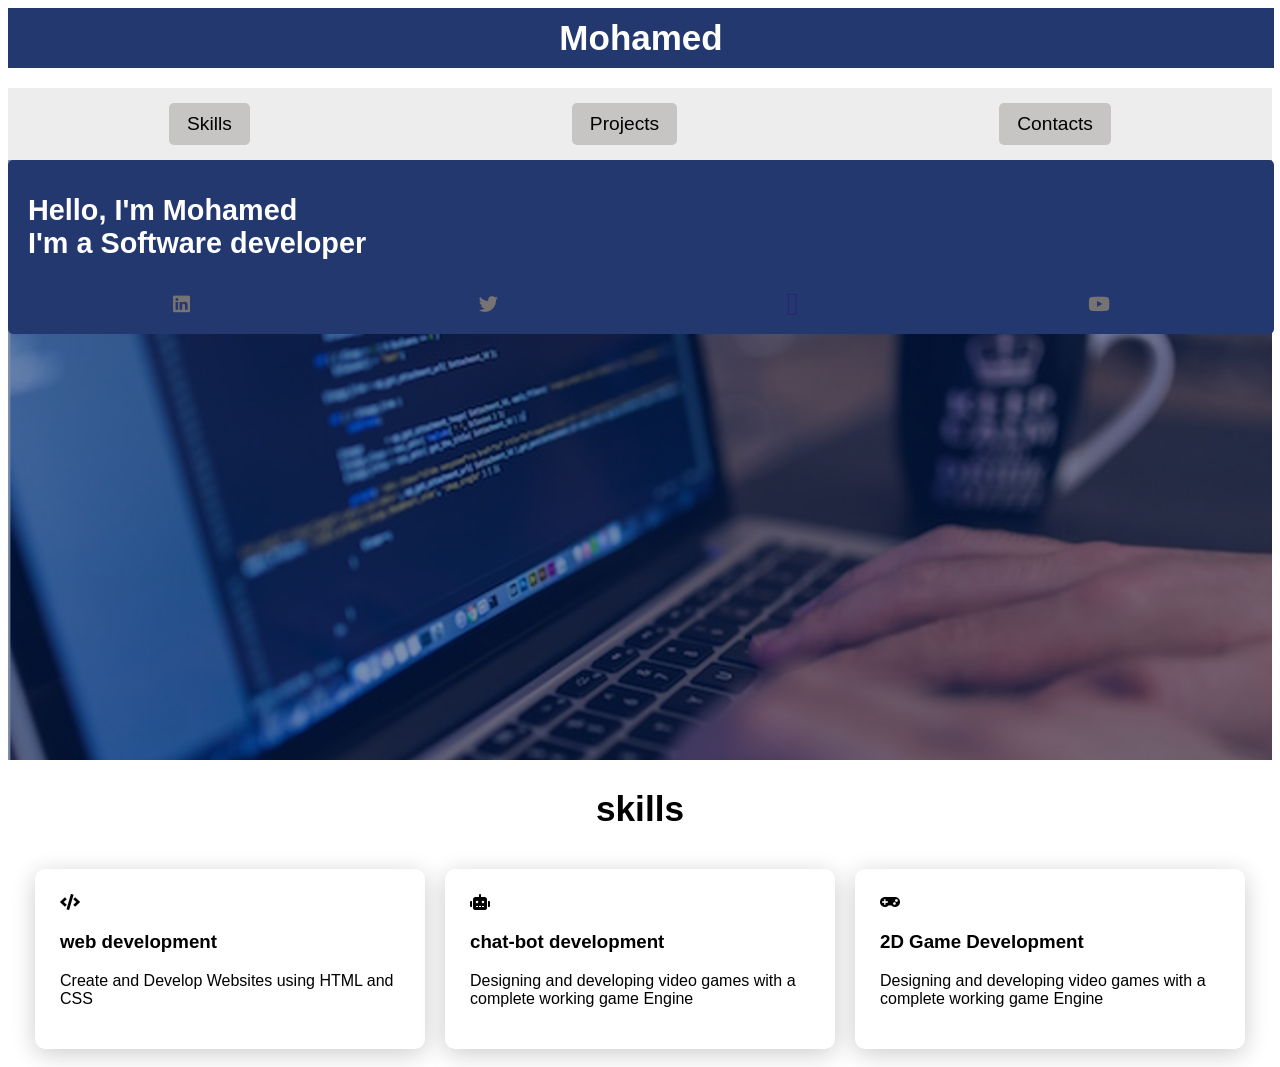
==== student/index.html @ d79ed57a "Add files via upload" ====
<!DOCTYPE html>
<html lang="en">
    <link rel="stylesheet" href="https://cdnjs.cloudflare.com/ajax/libs/font-awesome/5.15.4/css/all.min.css">
    <link rel="stylesheet" href="style.css">

<head>
    <meta charset="UTF-8">
</head>

<body>

    <header>
     <a href="#" class="logo">Mohamed</a>
    </header>
    <nav class="navigation">
        <a href="#skills">Skills</a>
        <a href="projects.html">Projects</a>
        <a href="contacts.html">Contacts</a>

     </nav>
     <section class="main">
        <div id="start">
            <h2>
                Hello, I'm Mohamed <br>
                <span id="sw">
                    I'm a Software developer
                </span>
            </h2>
               
            
            <div class="social-icon">
                <a href="#"><i class="fab fa-linkedin" id="linked"></i></a>
                <a href="#"><i class="fab fa-twitter" id="twitter"></i></a>
                <a href="#"><i class="fab fa-instagram" id="insta"></i></a>
                <a href="#"><i class="fab fa-youtube" id="tube"></i></a>
            </div>
        </div>

     </section>
     <section>
        <h2 class="title">
         skills
        </h2>
        <div class="contant">
            <div class="card">
                <div class="icon">
                    <i class="fas fa-code"></i>
                </div>
                <div class="info">
                    <h3>web development</h3>
                    <p>Create and Develop Websites using HTML and CSS</p>
                </div>

            </div>
            <div class="card">
                <div class="icon">
                    <i class="fas fa-robot"></i>
                </div>
                <div class="info">
                    <h3>chat-bot development</h3>
                    <p>Designing and developing video games with a complete working game Engine</p>
                </div>

            </div>
            <div class="card">
                <div class="icon">
                    <i class="fas fa-gamepad"></i>
                </div>
                <div class="info">
                    <h3>2D Game Development</h3>
                    <p>Designing and developing video games with a complete working game Engine</p>
                </div>

            </div>
        </div>
        
    
     </section>
  

   
               
</body>
</html>
---- student/style.css ----
.root{
    --main-blue: #3a6cf4;
}
*{
   font-family: 'Poppins', sans-serif;
   width: auto;
}
body {
  overflow-x: hidden;
}
.main{
    background-image: url(background.png);
    background-size: cover;
    background-repeat: no-repeat;
    height: 600px;
}
header {
    background-color: rgb(36, 56, 112);
    width: 100%;
    display: flex;
    justify-content: space-between;
    align-items: center;
    padding: 10px 20px;
    width: 97%;
    z-index: 999;
    margin-bottom: 20px;
    position: static;
    
  }
  .logo{
    color: #fff;
    text-decoration: none;
    text-align: center;
    margin: auto;
    font-weight: 600;
    font-size: 35px;
  }
  
  .navigation{
    display: flex;
    justify-content: space-around;
    align-items: center;
    padding: 15px 0;
    align-self: center;
    background-color: rgba(104, 104, 104, 0.116);
  }
  
  .navigation a {
    text-decoration: none;
    color: black;
    font-weight: 500;
    font-size: 1.2em;
    padding-left: 18px;
    padding-right: 18px;
    padding-top: 10px;
    padding-bottom: 10px;
    border-radius: 5px;
    background-color: #c7c4c4;
  }
  
  .navigation a:hover {
    color: #ffffff;
  }
  #start{
    background-color:rgb(36, 56, 112);
    color: white;
    padding: 10px 20px;
    border-radius: 5px;
    text-decoration: none;
    font-weight: 600;
    font-size: 1.2em;
    margin-right: 20px;
    width: 97%;
  }
  .social-icon{
    display: flex;
    justify-content: space-around;
    align-items: center;
    padding: 15px 0;
    align-self: center;
    height: 10px;
    line-height: 10px;
  }
  #linked, #twitter, #insta, #tube{
    color: rgb(119, 115, 115);
  }
#tube:hover{
color: rgb(182, 13, 13);
}
#insta:hover{
    color: rgb(46, 34, 112);
}
#twitter:hover, #linked:hover{
    color: rgb(9, 75, 129);
}
.title{
    display: flex;
    justify-content: center;
    font-weight: 600;
    margin-bottom: 30px;
    font-size: 2.2em;
    color: var(--main-blue);
    border-radius: 5px;
}
.contant{
    display: flex;
    flex-direction: row;
    flex-wrap: wrap;
    justify-content: center;
}
.card, .project-card{
    background-color: #fff;
    width: 21.25em;
    border-radius: 10px;
    padding: 25px;
    margin: 10px;
    box-shadow: 0 5px 25px rgba(0, 0, 0, 0.2);
}
.contant-b{
  flex-wrap: wrap;
  justify-content: center;
  display: inline;
}
#a{
    font-size: 30px;

}
a{
  color: rgb(96, 45, 143);
  text-decoration: none;
}
a:hover{
  color: var(--main-blue);
}
.project-card1{
  background-color: #ffffff;
  width: 21.25em;
  border-radius: 10px;
  padding: 25px;
  margin: 10px;
  box-shadow: 0 5px 25px rgba(0, 0, 0, 0.2);
}
.project-card1:hover{
  background-color: #13e447;
  box-shadow: 0 5px 25px rgba(0, 0, 0, 0.3);
}
.project-card2:hover{
  background-color: #c113e4;
  box-shadow: 0 5px 25px rgba(0, 0, 0, 0.3);
}
.project-card3:hover{
  background-color: #251036;
  box-shadow: 0 5px 25px rgba(0, 0, 0, 0.3);
}
.project-card2{  background-color: #fff;
  width: 21.25em;
  border-radius: 10px;
  padding: 25px;
  margin: 10px;
  box-shadow: 0 5px 25px rgba(0, 0, 0, 0.2);
}
.project-card3{  background-color: #fff;
  width: 21.25em;
  border-radius: 10px;
  padding: 25px;
  margin: 10px;
  box-shadow: 0 5px 25px rgba(0, 0, 0, 0.2);
}
#tik{
  font-family: 'Montserrat', sans-serif;
  font-weight: 200;
}
#insta{
  font-family: 'Lobster', cursive;
  font-size: 32px;
  color: rgb(46, 34, 112);
}
#whats{
  font-family: 'Roboto', sans-serif;
}
#body{
  align-items: center;
  display: inline;
}
#contant-b{
  display: inline;
  flex-direction: row;
  flex-wrap: wrap;
  justify-content: center;
  align-items: center;
  margin-top: 20px;
}
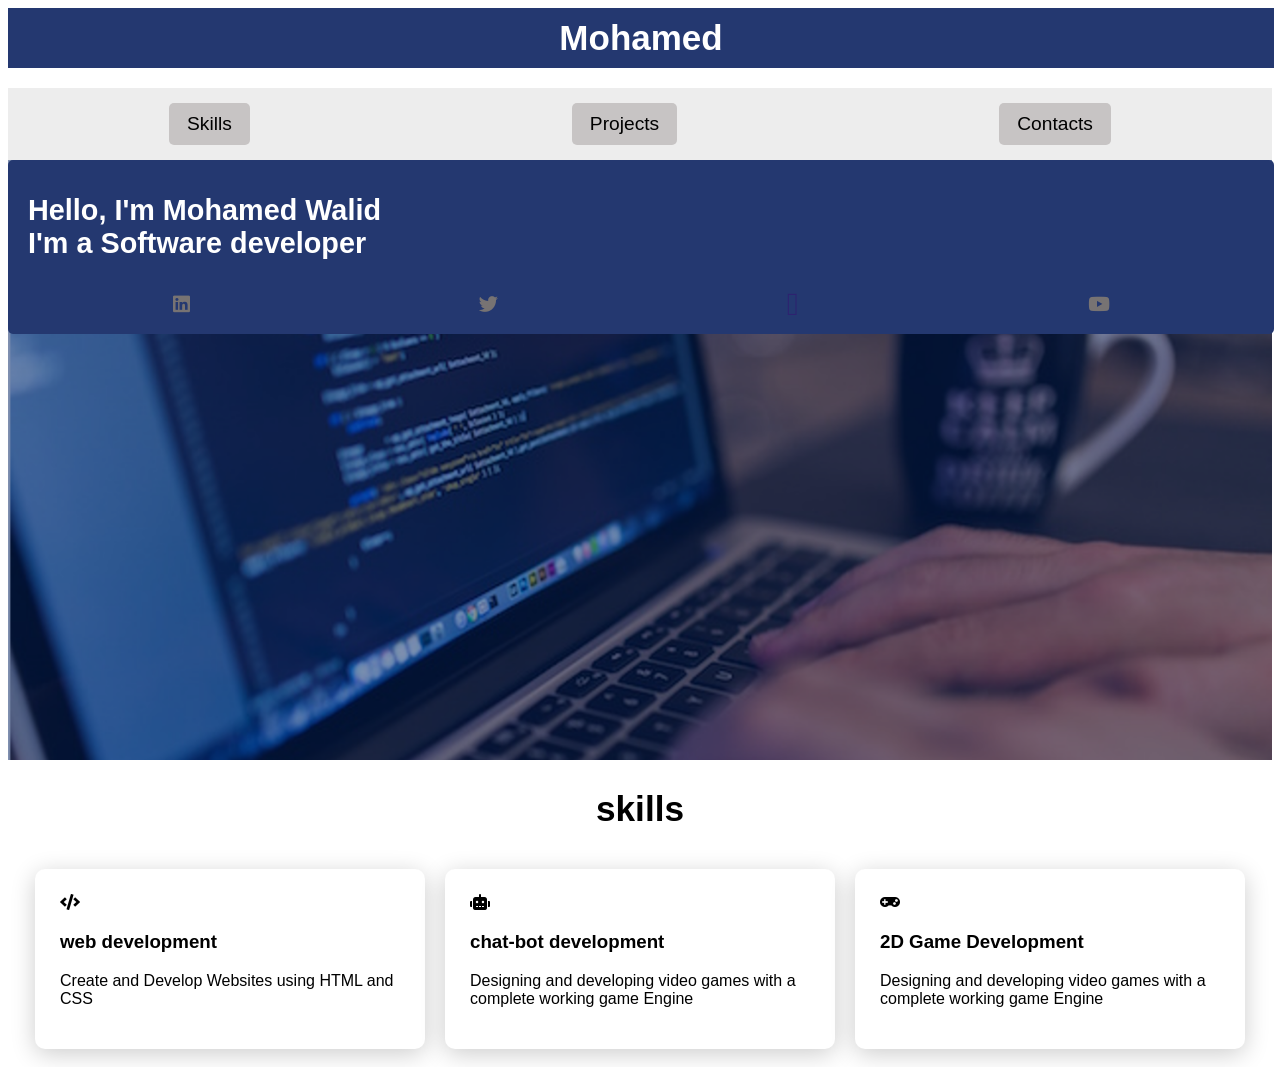
==== commit 1ba0dabf: "adding some words" ====
--- a/student/index.html
+++ b/student/index.html
@@ -21,7 +21,7 @@
      <section class="main">
         <div id="start">
             <h2>
-                Hello, I'm Mohamed <br>
+                Hello, I'm Mohamed  Walid<br>
                 <span id="sw">
                     I'm a Software developer
                 </span>
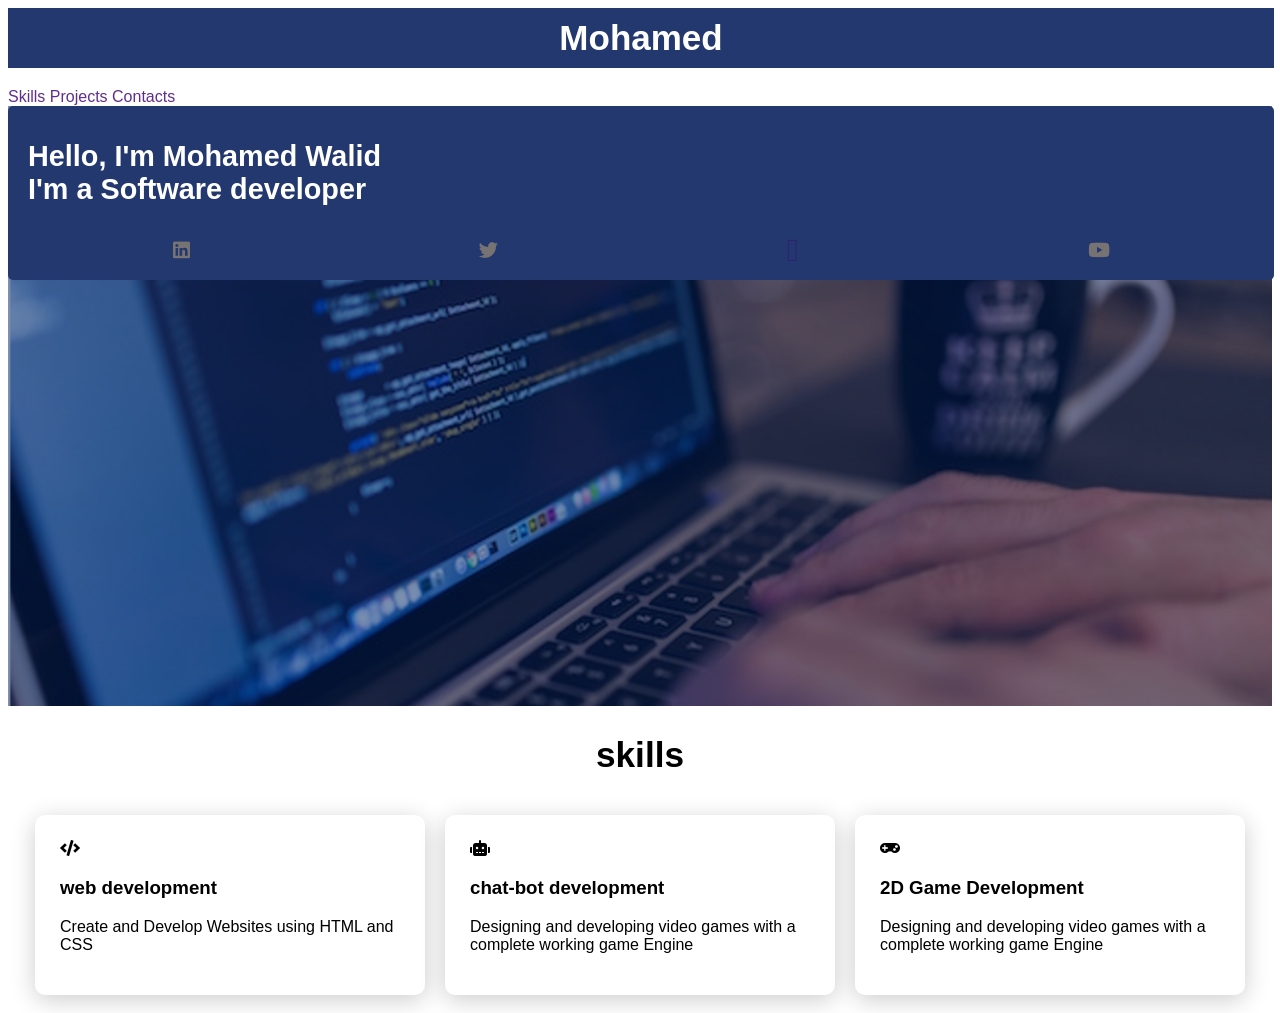
==== commit 85627d5a: "add bootstap style" ====
--- a/student/index.html
+++ b/student/index.html
@@ -12,7 +12,7 @@
     <header>
      <a href="#" class="logo">Mohamed</a>
     </header>
-    <nav class="navigation">
+    <nav class="nav nav-tabs">
         <a href="#skills">Skills</a>
         <a href="projects.html">Projects</a>
         <a href="contacts.html">Contacts</a>
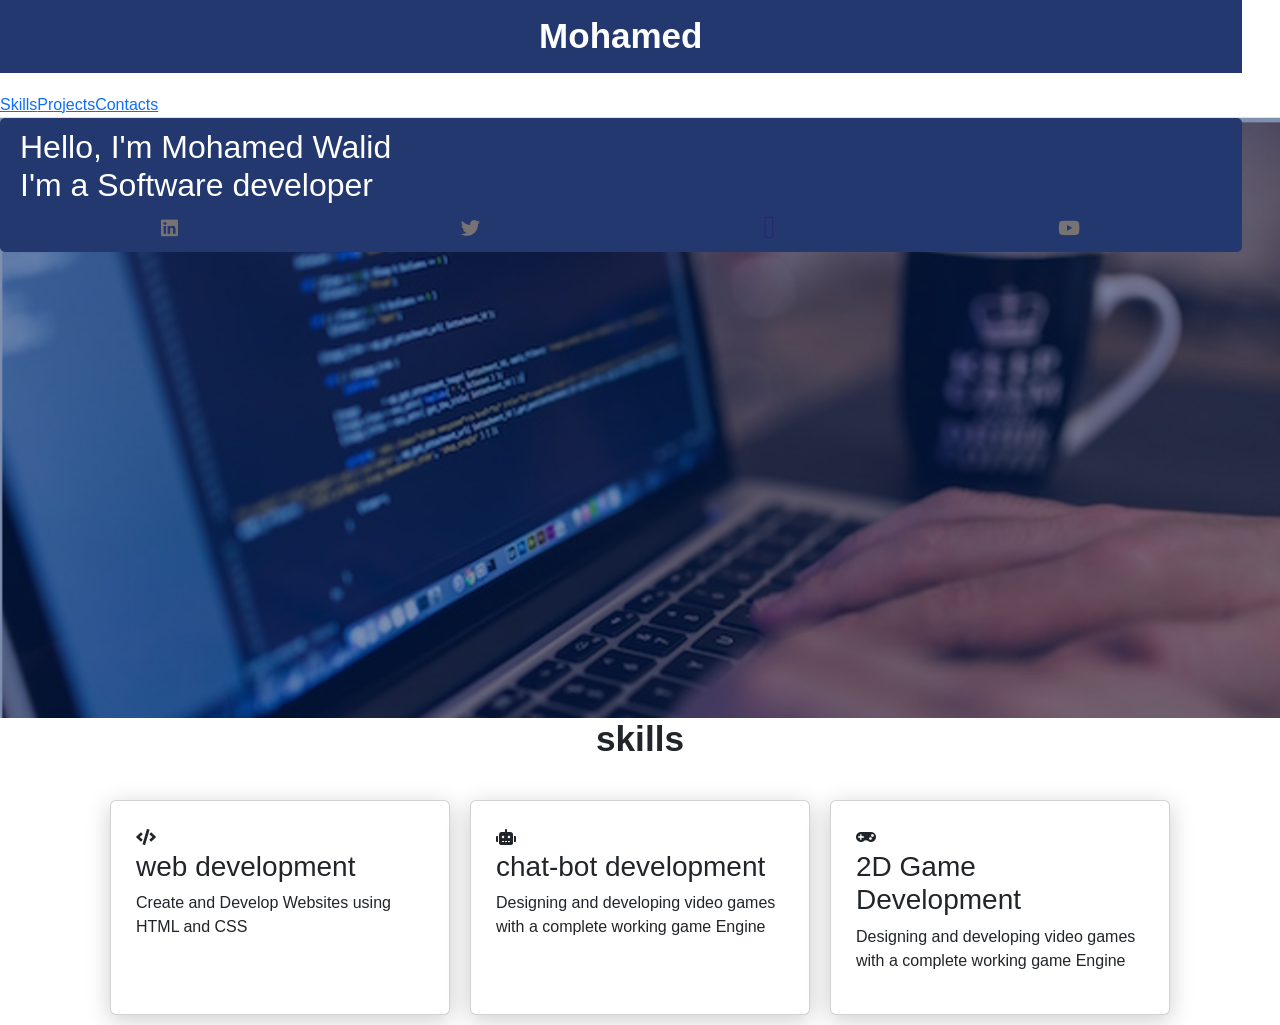
==== commit 6fe31dbe: "add boot stap link" ====
--- a/student/index.html
+++ b/student/index.html
@@ -2,6 +2,7 @@
 <html lang="en">
     <link rel="stylesheet" href="https://cdnjs.cloudflare.com/ajax/libs/font-awesome/5.15.4/css/all.min.css">
     <link rel="stylesheet" href="style.css">
+    <link href="https://cdn.jsdelivr.net/npm/bootstrap@5.3.5/dist/css/bootstrap.min.css" rel="stylesheet" integrity="sha384-SgOJa3DmI69IUzQ2PVdRZhwQ+dy64/BUtbMJw1MZ8t5HZApcHrRKUc4W0kG879m7" crossorigin="anonymous">
 
 <head>
     <meta charset="UTF-8">
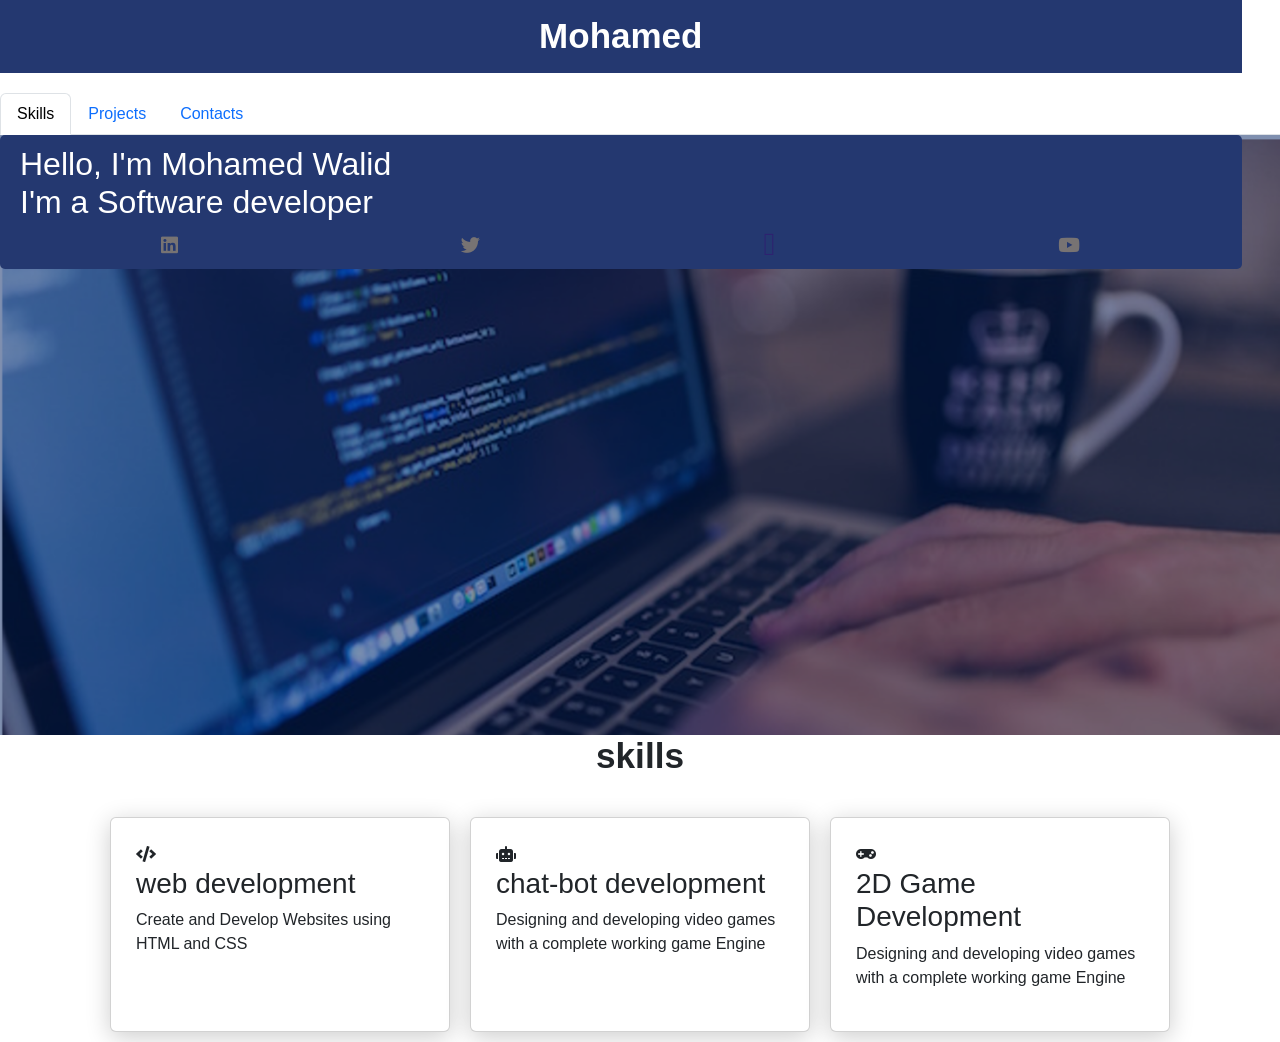
==== commit e0146d39: "adding photoe" ====
--- a/student/index.html
+++ b/student/index.html
@@ -1,22 +1,23 @@
 <!DOCTYPE html>
 <html lang="en">
+    <head>
     <link rel="stylesheet" href="https://cdnjs.cloudflare.com/ajax/libs/font-awesome/5.15.4/css/all.min.css">
+    <link rel="icon" href="pofille.png" type="image/png">
     <link rel="stylesheet" href="style.css">
-    <link href="https://cdn.jsdelivr.net/npm/bootstrap@5.3.5/dist/css/bootstrap.min.css" rel="stylesheet" integrity="sha384-SgOJa3DmI69IUzQ2PVdRZhwQ+dy64/BUtbMJw1MZ8t5HZApcHrRKUc4W0kG879m7" crossorigin="anonymous">
-
-<head>
     <meta charset="UTF-8">
+    <link href="https://cdn.jsdelivr.net/npm/bootstrap@5.3.3/dist/css/bootstrap.min.css" rel="stylesheet" integrity="sha384-whatever" crossorigin="anonymous">
 </head>
 
 <body>
 
     <header>
+        
      <a href="#" class="logo">Mohamed</a>
     </header>
     <nav class="nav nav-tabs">
-        <a href="#skills">Skills</a>
-        <a href="projects.html">Projects</a>
-        <a href="contacts.html">Contacts</a>
+        <a href="#skills" class="nav-link active">Skills</a>
+        <a href="projects.html" class="nav-link">Projects</a>
+        <a href="contacts.html" class="nav-link">Contacts</a>
 
      </nav>
      <section class="main">
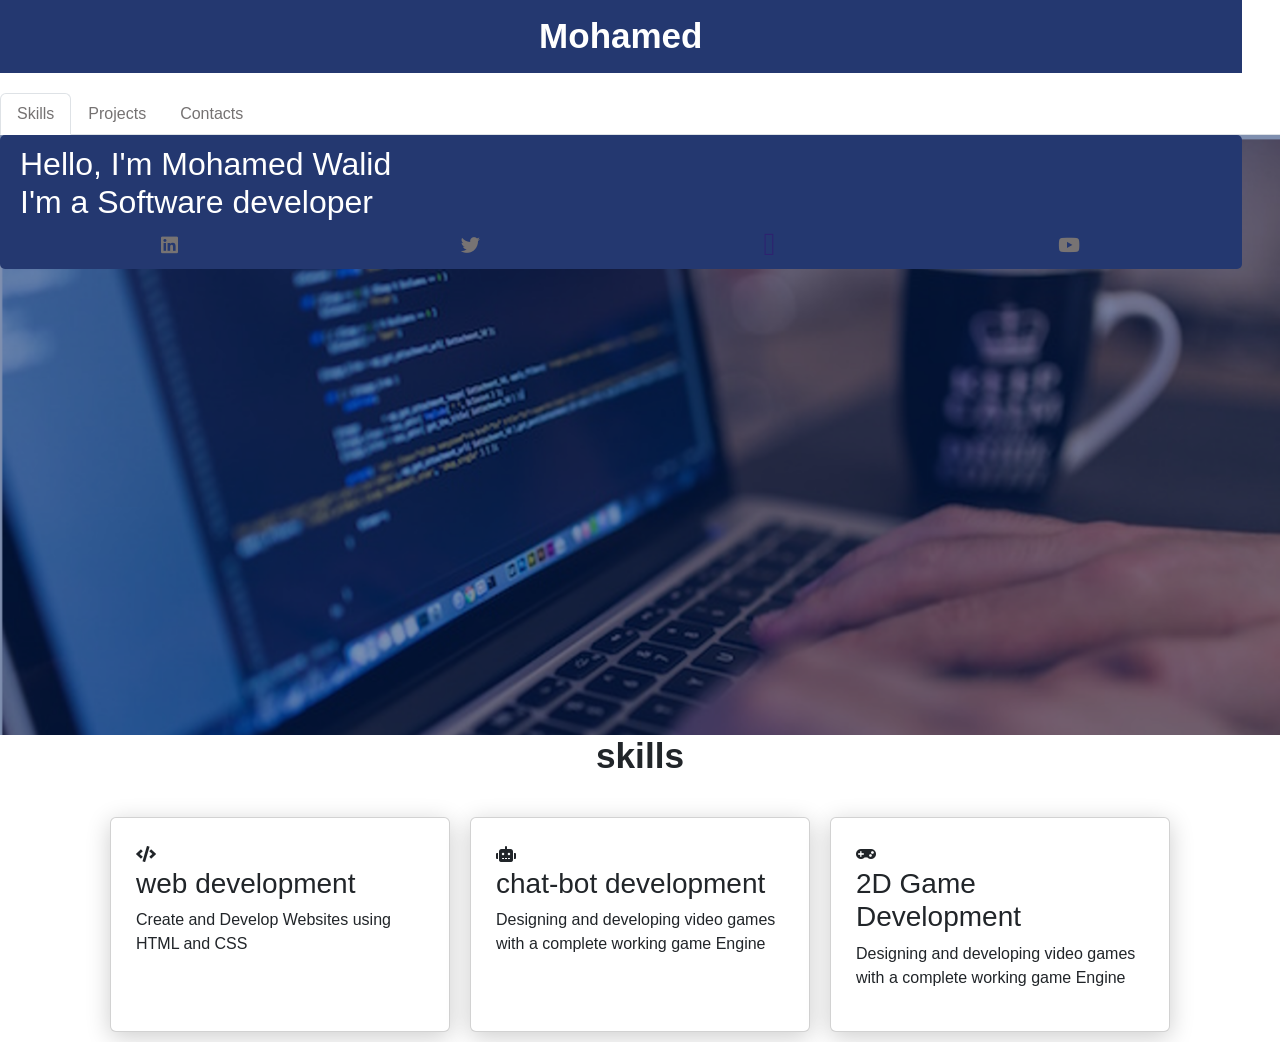
==== commit d907e272: "s;" ====
--- a/student/index.html
+++ b/student/index.html
@@ -2,6 +2,7 @@
 <html lang="en">
     <head>
     <link rel="stylesheet" href="https://cdnjs.cloudflare.com/ajax/libs/font-awesome/5.15.4/css/all.min.css">
+    <title>Mohamed Walid</title>
     <link rel="icon" href="pofille.png" type="image/png">
     <link rel="stylesheet" href="style.css">
     <meta charset="UTF-8">
@@ -14,12 +15,18 @@
         
      <a href="#" class="logo">Mohamed</a>
     </header>
-    <nav class="nav nav-tabs">
-        <a href="#skills" class="nav-link active">Skills</a>
+    <nav class="nav nav-tabs">                                    
+        <a href="#skills" class="nav-link active">Skills</a>                      
         <a href="projects.html" class="nav-link">Projects</a>
         <a href="contacts.html" class="nav-link">Contacts</a>
-
      </nav>
+                                                                     <!--
+                                                                        <nav class="navigation">                                    
+                                                                      <a href="#skills">Skills</a>
+                                                                  <a href="projects.html">Projects</a>
+                                                                  <a href="contacts.html">Contacts</a>
+                                                                         </nav> 
+                                                                        -->
      <section class="main">
         <div id="start">
             <h2>
--- a/student/style.css
+++ b/student/style.css
@@ -189,4 +189,7 @@
   justify-content: center;
   align-items: center;
   margin-top: 20px;
+}
+.nav-link{
+  color: #757272 !important;
 }
